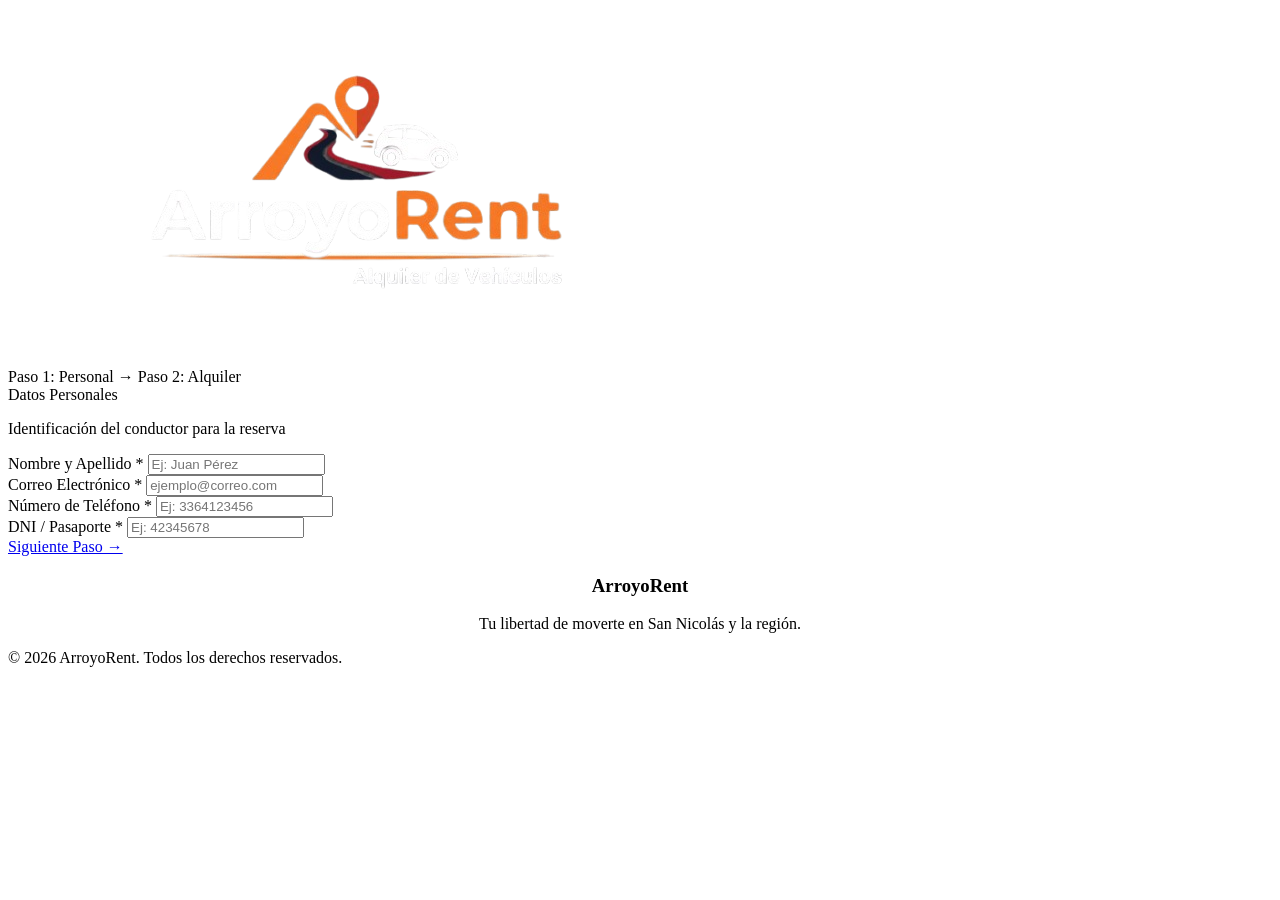
==== register.html @ 0b415ccb "Nuevos archivos html y css. Se agrego estructura html y form completo" ====
<!DOCTYPE html>
<html lang="es">
<head>
    <meta charset="UTF-8">
    <meta name="viewport" content="width=device-width, initial-scale=1.0">
    <title>ArroyoRent - Paso 1: Datos Personales</title>
    <link rel="stylesheet" href="./variables.css">
    <link rel="stylesheet" href="./styles2.css">
</head>
<body>

    <header style="justify-content: center;">
        <div class="logo">
            <img src="img/logo.png" alt="ArroyoRent Alquiler de Vehículos">
        </div>
    </header>

    <main class="reserva-main">
        <div class="wrapper">
            
            <div class="step-indicator">
                <span class="active-step">Paso 1: Personal</span> → <span class="pending-step">Paso 2: Alquiler</span>
            </div>

            <div class="form-card-static">
                <div class="title">Datos Personales</div>
                <p class="step-desc">Identificación del conductor para la reserva</p>
                
                <div class="flip-card__form">
                    <div class="form-group">
                        <label for="nombre">Nombre y Apellido *</label>
                        <input class="flip-card__input" type="text" id="nombre" name="nombre" placeholder="Ej: Juan Pérez" required>
                    </div>

                    <div class="form-group">
                        <label for="email">Correo Electrónico *</label>
                        <input class="flip-card__input" type="email" id="email" name="email" placeholder="ejemplo@correo.com" required>
                    </div>

                    <div class="form-group">
                        <label for="telefono">Número de Teléfono *</label>
                        <input class="flip-card__input" type="tel" id="telefono" name="telefono" placeholder="Ej: 3364123456" required>
                    </div>

                    <div class="form-group">
                        <label for="documento">DNI / Pasaporte *</label>
                        <input class="flip-card__input" type="text" id="documento" name="documento" placeholder="Ej: 42345678" required>
                    </div>
                </div>
                
                <a href="./reserva.html" class="next-step-btn-link">Siguiente Paso →</a>
            </div>

        </div>
    </main>

    <footer>
        <div class="footer-container" style="justify-content: center; text-align: center;">
            <div>
                <h3>ArroyoRent</h3>
                <p>Tu libertad de moverte en San Nicolás y la región.</p>
            </div>
        </div>
        <div class="footer-bottom">
            <p>&copy; 2026 ArroyoRent. Todos los derechos reservados.</p>
        </div>
    </footer>

</body>
</html>
---- variables.css ----
:root {
    --color-primario: #ff8906;    
    --color-secundario: #60a5fa; 
    --color-fondo: #0f0e17;        
    --blanco: #ffffff;
    
    --fuente-principal: 'Segoe UI', Tahoma, Geneva, Verdana, sans-serif;
    --transicion-rapida: all 0.3s ease;
    --transicion-lenta: all 0.5s ease-in-out;
    --transicion-compleja: all 0.8s cubic-bezier(0.23, 1, 0.32, 1);
    --sombra-3d: rgba(0, 0, 0, 0.8) 0px 30px 30px -10px;
}
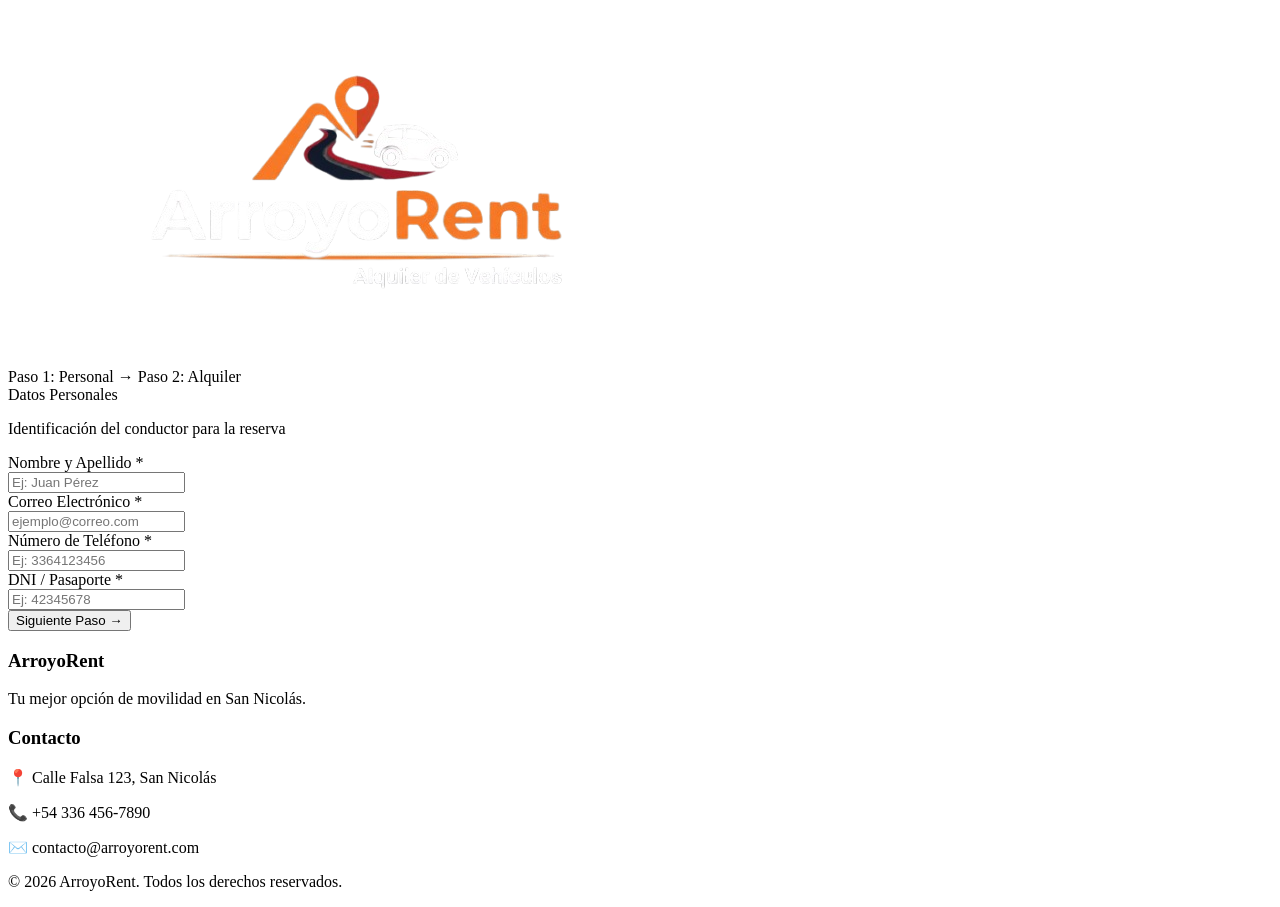
==== commit 5b71e9f2: "Optimizar estructura semantica y corregir validaciones en Html - Se implementaron formularios nativo" ====
--- a/register.html
+++ b/register.html
@@ -10,57 +10,75 @@
 <body>
 
     <header style="justify-content: center;">
-        <div class="logo">
-            <img src="img/logo.png" alt="ArroyoRent Alquiler de Vehículos">
-        </div>
+    <div class="logo">
+        <a href="./index.html">
+            <img src="img/logo.png" alt="ArroyoRent Alquiler de Vehículos" style="cursor: pointer;">
+        </a>
+    </div>
     </header>
 
     <main class="reserva-main">
-        <div class="wrapper">
+    <div class="wrapper">
+        
+        <div class="step-indicator">
+            <span class="active-step">Paso 1: Personal</span> → <span class="pending-step">Paso 2: Alquiler</span>
+        </div>
+
+        <form action="./reserva.html" method="GET" class="form-card-static">
+            <div class="title">Datos Personales</div>
+            <p class="step-desc">Identificación del conductor para la reserva</p>
             
-            <div class="step-indicator">
-                <span class="active-step">Paso 1: Personal</span> → <span class="pending-step">Paso 2: Alquiler</span>
-            </div>
-
-            <div class="form-card-static">
-                <div class="title">Datos Personales</div>
-                <p class="step-desc">Identificación del conductor para la reserva</p>
-                
-                <div class="flip-card__form">
-                    <div class="form-group">
-                        <label for="nombre">Nombre y Apellido *</label>
-                        <input class="flip-card__input" type="text" id="nombre" name="nombre" placeholder="Ej: Juan Pérez" required>
-                    </div>
-
-                    <div class="form-group">
-                        <label for="email">Correo Electrónico *</label>
-                        <input class="flip-card__input" type="email" id="email" name="email" placeholder="ejemplo@correo.com" required>
-                    </div>
-
-                    <div class="form-group">
-                        <label for="telefono">Número de Teléfono *</label>
-                        <input class="flip-card__input" type="tel" id="telefono" name="telefono" placeholder="Ej: 3364123456" required>
-                    </div>
-
-                    <div class="form-group">
-                        <label for="documento">DNI / Pasaporte *</label>
-                        <input class="flip-card__input" type="text" id="documento" name="documento" placeholder="Ej: 42345678" required>
+            <div class="flip-card__form">
+                <div class="form-group">
+                    <label for="nombre">Nombre y Apellido *</label>
+                    <div class="input-wrapper-cyber">
+                        <input type="text" id="nombre" name="nombre" placeholder="Ej: Juan Pérez" required>
                     </div>
                 </div>
-                
-                <a href="./reserva.html" class="next-step-btn-link">Siguiente Paso →</a>
+
+                <div class="form-group">
+                    <label for="email">Correo Electrónico *</label>
+                    <div class="input-wrapper-cyber">
+                        <input type="email" id="email" name="email" placeholder="ejemplo@correo.com" required>
+                    </div>
+                </div>
+
+                <div class="form-group">
+                    <label for="telefono">Número de Teléfono *</label>
+                    <div class="input-wrapper-cyber">
+                        <input type="tel" id="telefono" name="telefono" placeholder="Ej: 3364123456" required>
+                    </div>
+                </div>
+
+                <div class="form-group">
+                    <label for="documento">DNI / Pasaporte *</label>
+                    <div class="input-wrapper-cyber">
+                        <input type="text" id="documento" name="documento" placeholder="Ej: 42345678" required>
+                    </div>
+                </div>
             </div>
+            
+            <button type="submit" class="next-step-btn-link">Siguiente Paso →</button>
+        </form>
 
         </div>
     </main>
 
     <footer>
-        <div class="footer-container" style="justify-content: center; text-align: center;">
-            <div>
+        <div class="footer-container">
+            <div class="footer-info">
                 <h3>ArroyoRent</h3>
-                <p>Tu libertad de moverte en San Nicolás y la región.</p>
+                <p>Tu mejor opción de movilidad en San Nicolás.</p>
+            </div>
+            
+            <div class="footer-contacto">
+                <h3>Contacto</h3>
+                <p>📍 Calle Falsa 123, San Nicolás</p>
+                <p>📞 +54 336 456-7890</p>
+                <p>✉️ contacto@arroyorent.com</p>
             </div>
         </div>
+        
         <div class="footer-bottom">
             <p>&copy; 2026 ArroyoRent. Todos los derechos reservados.</p>
         </div>
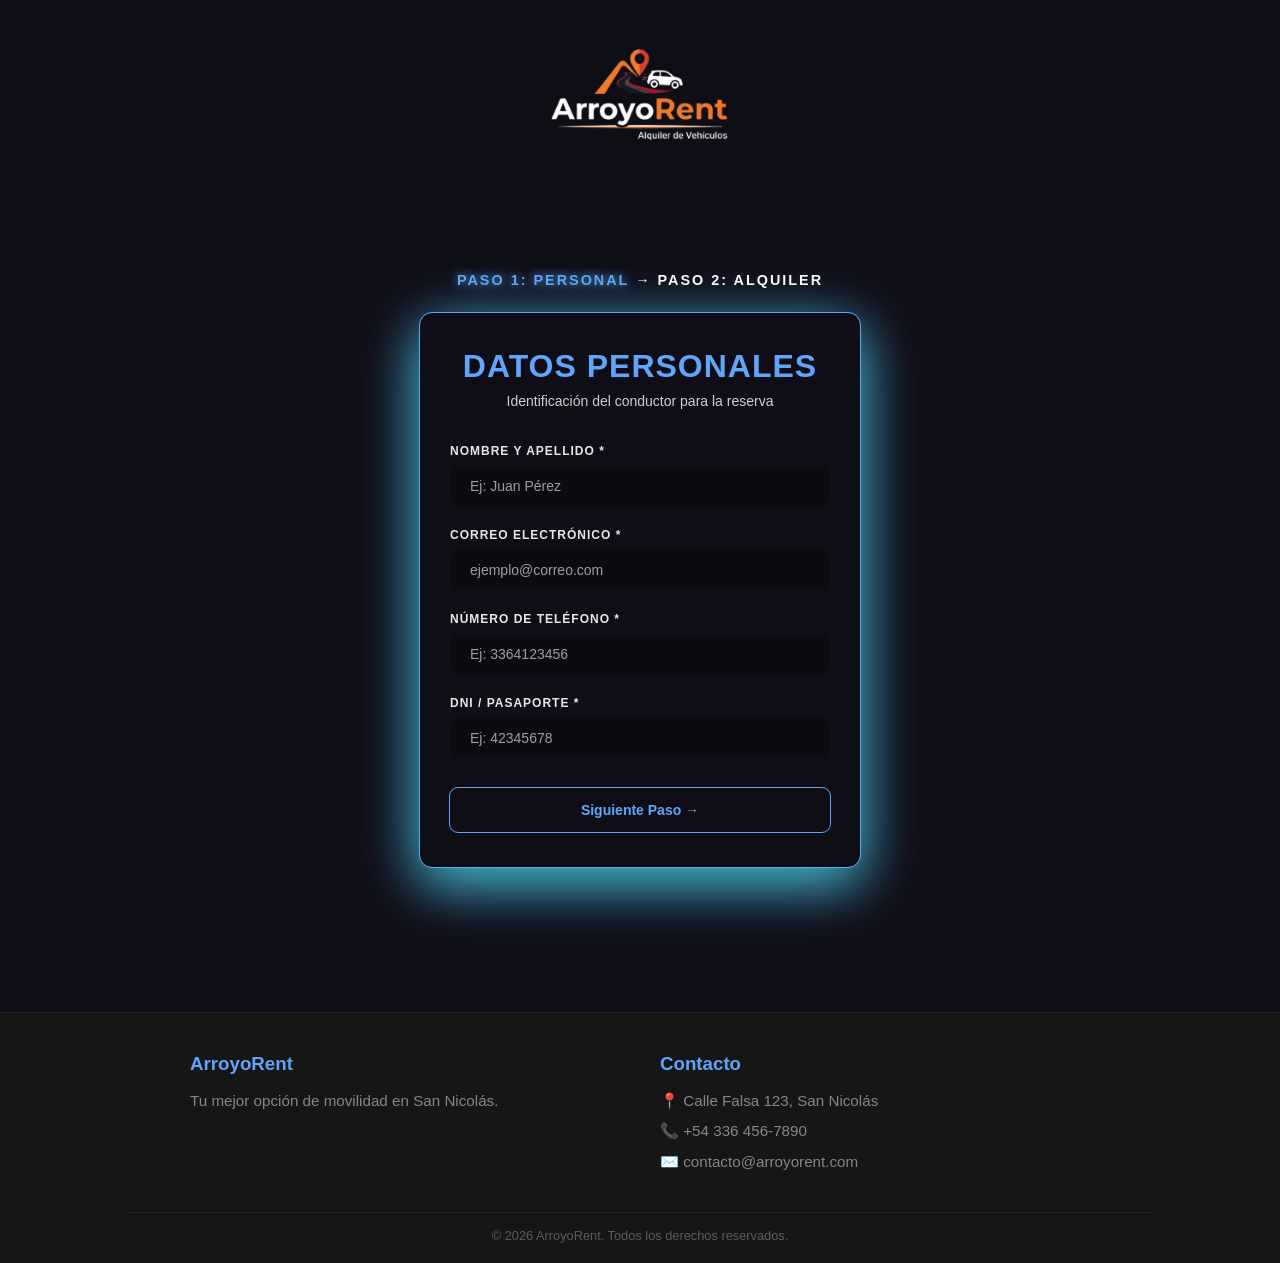
==== commit 92df1f51: "Organizar archivos de estilos dentro de la carpeta css" ====
--- a/register.html
+++ b/register.html
@@ -4,8 +4,8 @@
     <meta charset="UTF-8">
     <meta name="viewport" content="width=device-width, initial-scale=1.0">
     <title>ArroyoRent - Paso 1: Datos Personales</title>
-    <link rel="stylesheet" href="./variables.css">
-    <link rel="stylesheet" href="./styles2.css">
+    <link rel="stylesheet" href="./css/variables.css">
+    <link rel="stylesheet" href="./css/styles2.css">
 </head>
 <body>
 
--- a/css/variables.css
+++ b/css/variables.css
@@ -0,0 +1,13 @@
+:root {
+    --color-primario: #ff8906;    
+    --color-secundario: #60a5fa; 
+    --color-fondo: #0f0e17;        
+    --blanco: #ffffff;
+    --black: #0a0a0a;
+    
+    --fuente-principal: 'Segoe UI', Tahoma, Geneva, Verdana, sans-serif;
+    --transicion-rapida: all 0.3s ease;
+    --transicion-lenta: all 0.5s ease-in-out;
+    --transicion-compleja: all 0.8s cubic-bezier(0.23, 1, 0.32, 1);
+    --sombra-3d: rgba(0, 0, 0, 0.8) 0px 30px 30px -10px;
+}
--- a/css/styles2.css
+++ b/css/styles2.css
@@ -0,0 +1,435 @@
+body {
+    background-color: var(--color-fondo);
+    margin: 0;
+    padding: 0;
+    font-family: sans-serif;
+}
+
+header {
+    display: flex;
+    justify-content: center;
+    align-items: center;
+    padding: 20px 0 10px 0;
+    width: 100%;
+}
+
+.logo {
+    display: block;
+    text-align: center;
+}
+
+.logo img {
+    max-width: 300px;
+    height: auto;
+    object-fit: contain;
+    cursor: pointer;
+}
+
+/* ==========================================================================
+   DISTRIBUCIÓN PRINCIPAL
+   ========================================================================== */
+.reserva-main {
+    display: flex;
+    justify-content: center;
+    align-items: center;
+    min-height: 85vh;
+    padding: 40px 20px;
+    box-sizing: border-box;
+}
+
+.wrapper {
+    display: flex;
+    flex-direction: column;
+    align-items: center;
+    gap: 25px;
+    width: 100%;
+}
+
+.step-indicator {
+    color: var(--blanco);
+    font-weight: 600;
+    font-size: 0.9rem;
+    letter-spacing: 2px;
+    text-transform: uppercase;
+}
+
+.active-step {
+    color: var(--color-secundario); 
+    text-shadow: 0 0 10px var(--color-secundario);
+}
+
+.pending-step {
+    color: var(--gris-texto);
+}
+
+/* ==========================================================================
+   ESTRUCTURA CENTRAL DEL FORMULARIO
+   ========================================================================== */
+.form-card-static {
+    display: flex;
+    flex-direction: column;
+    width: 100%;
+    max-width: 440px; 
+    min-height: 500px;
+    padding: 35px 30px;
+    background-color: var(--gris-oscuro); 
+    box-shadow: 0px 15px 50px rgba(var(--color-secundario-rgb, 0, 255, 127), 0.3), 
+                0px 15px 60px var(--color-secundario); 
+    outline: 1px solid var(--color-secundario);
+    border-radius: 12px;
+    box-sizing: border-box;
+}
+
+/* Modificadores específicos para la página de Reserva */
+.form-card-static.form-reserva {
+    max-width: 580px; 
+    min-height: 680px; 
+}
+
+/* Encabezados */
+.title {
+    text-align: center;
+    color: var(--color-secundario);
+    font-weight: 700;
+    font-size: 32px;
+    letter-spacing: 1px;
+    margin: 0 0 8px 0;
+    text-transform: uppercase;
+}
+
+.step-desc {
+    text-align: center;
+    color: var(--blanco);
+    font-size: 14px;
+    margin: 0 0 35px 0;
+    opacity: 0.8;
+}
+
+/* Contenedor de inputs del Paso 1 */
+.flip-card__form {
+    display: flex;
+    flex-direction: column;
+    gap: 22px;
+    width: 100%;
+}
+
+/* ==========================================================================
+   CAMPOS DE ENTRADA Y COMPONENTES SEMÁNTICOS (Sin saltos visuales)
+   ========================================================================== */
+.form-group {
+    display: flex;
+    flex-direction: column;
+    align-items: flex-start;
+    gap: 8px;
+    width: 100%;
+}
+
+.form-group label {
+    color: var(--blanco);
+    font-size: 12px;
+    font-weight: 600;
+    letter-spacing: 1px;
+    text-transform: uppercase;
+    opacity: 0.9;
+}
+
+/* Corregido: Mantiene el tamaño idéntico en reposo y en foco */
+.input-wrapper-cyber {
+    width: 100%;
+    padding: 12px 20px;
+    background: rgba(0, 0, 0, 0.2);
+    border: 1px solid var(--gris-texto);
+    border-radius: 8px;
+    box-sizing: border-box;
+    transition: border 0.2s ease, box-shadow 0.2s ease;
+    display: flex;
+    align-items: center;
+    box-shadow: 0 0 0 rgba(0, 0, 0, 0);
+}
+
+/* Input nativo interno */
+.input-wrapper-cyber input,
+.input-wrapper-cyber select,
+.input-wrapper-cyber textarea {
+    width: 100%;
+    background: transparent;
+    font-size: 14px;
+    color: var(--blanco) !important;
+    border: none;
+    padding: 0;
+    margin: 0;
+    outline: none;
+    font-family: sans-serif;
+    -webkit-appearance: none; 
+}
+
+/* Marcador de posición */
+.input-wrapper-cyber input::placeholder,
+.input-wrapper-cyber textarea::placeholder {
+    color: var(--gris-texto);
+    opacity: 0.6;
+}
+
+/* Foco sin temblores */
+.input-wrapper-cyber:focus-within {
+    border: 1px solid var(--color-secundario);
+    box-shadow: 0 0 10px rgba(var(--color-secundario-rgb, 0, 255, 127), 0.25);
+}
+
+/* Variantes para grids de doble columna */
+.form-row-grid {
+    display: grid;
+    grid-template-columns: 1fr 1fr;
+    gap: 15px;
+    width: 100%;
+}
+
+/* Contenedor sin barras laterales */
+.scroll-container-static {
+    flex: 1;
+    display: flex;
+    flex-direction: column;
+    gap: 22px;
+    margin-bottom: 20px;
+}
+
+/* Solución para las opciones del selector nativo */
+.custom-select {
+    cursor: pointer;
+    background-color: transparent;
+}
+
+.custom-select option {
+    background-color: #161616 !important; 
+    color: #ffffff !important; 
+}
+
+/* Textarea customizado */
+.custom-textarea {
+    resize: none;
+    min-height: 60px;
+}
+
+/* ==========================================================================
+   SOLUCIÓN PARA ELEMENTOS OSCUROS E ICONOS
+   ========================================================================== */
+.radio-label, 
+.checkbox-label,
+.form-group-custom label {
+    color: var(--blanco) !important;
+}
+
+/* Iconos nativos de calendario y reloj pasados a blanco */
+.input-wrapper-cyber input[type="date"]::-webkit-calendar-picker-indicator,
+.input-wrapper-cyber input[type="time"]::-webkit-calendar-picker-indicator {
+    filter: invert(1);
+    cursor: pointer;
+}
+
+/* ==========================================================================
+   COMPONENTES DE SELECCIÓN
+   ========================================================================== */
+.form-group-custom {
+    display: flex;
+    flex-direction: column;
+    align-items: flex-start;
+    gap: 12px;
+    width: 100%;
+}
+
+.section-sub-label {
+    color: var(--color-secundario);
+    font-size: 13px;
+    font-weight: 700;
+    letter-spacing: 1px;
+    text-transform: uppercase;
+}
+
+.radio-group, .checkbox-group {
+    display: flex;
+    flex-direction: column;
+    gap: 10px;
+    align-items: flex-start;
+    width: 100%;
+}
+
+.radio-label, .checkbox-label {
+    color: var(--blanco);
+    font-size: 14px;
+    cursor: pointer;
+    display: flex;
+    align-items: center;
+    gap: 12px;
+    user-select: none;
+}
+
+.radio-label input, .checkbox-label input {
+    accent-color: var(--color-secundario);
+    width: 16px;
+    height: 16px;
+    cursor: pointer;
+}
+
+/* ==========================================================================
+   BOTONES Y ELEMENTOS DE NAVEGACIÓN (Efectos de click corregidos)
+   ========================================================================== */
+.next-step-btn-link {
+    display: flex;
+    align-items: center;
+    justify-content: center;
+    width: 100%;
+    color: var(--color-secundario);
+    background-color: transparent;
+    font-weight: 600;
+    font-size: 14px;
+    margin-top: 30px;
+    padding: 14px 13px;
+    border: 0;
+    outline: 1px solid var(--color-secundario);
+    border-radius: 8px;
+    text-decoration: none;
+    box-sizing: border-box;
+    cursor: pointer;
+    transition: all ease-in-out .2s;
+}
+
+.next-step-btn-link:hover {
+    background-color: var(--color-secundario);
+    color: var(--color-fondo);
+    box-shadow: 0 0 15px var(--color-secundario);
+}
+
+.form-buttons {
+    display: grid;
+    grid-template-columns: 1fr 2fr;
+    gap: 15px;
+    width: 100%;
+    margin-top: auto;
+}
+
+.flip-card__btn {
+    display: block;
+    width: 100%;
+    background-color: transparent;
+    font-weight: 600;
+    font-size: 14px;
+    padding: 14px 10px;
+    border: 0;
+    border-radius: 8px;
+    cursor: pointer;
+    box-sizing: border-box;
+    transition: background-color 0.2s ease, color 0.2s ease, box-shadow 0.2s ease, transform 0.1s ease;
+}
+
+/* EFECTO DE PRESIONADO GENERAL (Active) */
+.flip-card__btn:active, .next-step-btn-link:active {
+    transform: scale(0.97);
+}
+
+/* Botón Limpiar: Corregido base, hover y active */
+.reset-btn {
+    color: #868686;
+    outline: 1px solid #868686;
+}
+
+.reset-btn:hover {
+    background-color: #868686 !important;
+    color: var(--color-fondo) !important;
+    outline: 1px solid #868686;
+}
+
+/* Botón Reservar / Enviar */
+.submit-btn {
+    color: var(--color-secundario);
+    outline: 1px solid var(--color-secundario);
+}
+
+.submit-btn:hover {
+    background-color: var(--color-secundario);
+    color: var(--color-fondo);
+    box-shadow: 0 0 15px var(--color-secundario);
+}
+
+/* Enlace inferior de retorno */
+.back-link {
+    color: #868686 !important;
+    text-decoration: none;
+    font-size: 13px;
+    transition: color 0.2s ease, transform 0.1s ease;
+    margin-top: 15px;
+    display: inline-block;
+}
+
+.back-link:hover {
+    color: var(--color-secundario) !important;
+}
+
+.back-link:active {
+    transform: scale(0.97);
+}
+
+/* ==========================================================================
+   FOOTER
+   ========================================================================== */
+footer {
+    background-color: var(--gris-oscuro, #161616); 
+    margin-top: 60px; 
+    padding: 40px 10% 20px;
+    border-top: 1px solid rgba(255, 255, 255, 0.05);
+    box-sizing: border-box;
+    width: 100%;
+}
+
+.footer-container {
+    display: grid;
+    grid-template-columns: 1fr 1fr;
+    max-width: 900px;
+    margin: 0 auto;
+    gap: 40px;
+    text-align: left;
+}
+
+.footer-info h3, 
+.footer-contacto h3 {
+    color: var(--color-secundario);
+    margin: 0 0 15px 0;
+}
+
+.footer-info p, 
+.footer-contacto p {
+    color: #868686 !important;
+    font-size: 0.95rem;
+    line-height: 1.5;
+    margin: 0 0 8px 0;
+}
+
+.footer-bottom {
+    margin-top: 30px;
+    padding-top: 15px;
+    border-top: 1px solid rgba(255, 255, 255, 0.05);
+    text-align: center;
+}
+
+.footer-bottom p {
+    color: rgba(255, 255, 255, 0.3) !important;
+    font-size: 0.8rem;
+    margin: 0;
+}
+
+/* ==========================================================================
+   RESPONSIVE
+   ========================================================================== */
+@media (max-width: 600px) {
+    .footer-container {
+        grid-template-columns: 1fr;
+        text-align: center;
+        gap: 25px;
+    }
+}
+
+@media (max-width: 480px) {
+    .form-card-static { padding: 25px 20px; }
+    .form-card-static.form-reserva { max-width: 100%; }
+    .form-row-grid { grid-template-columns: 1fr; gap: 22px; }
+    .title { font-size: 26px; }
+}
